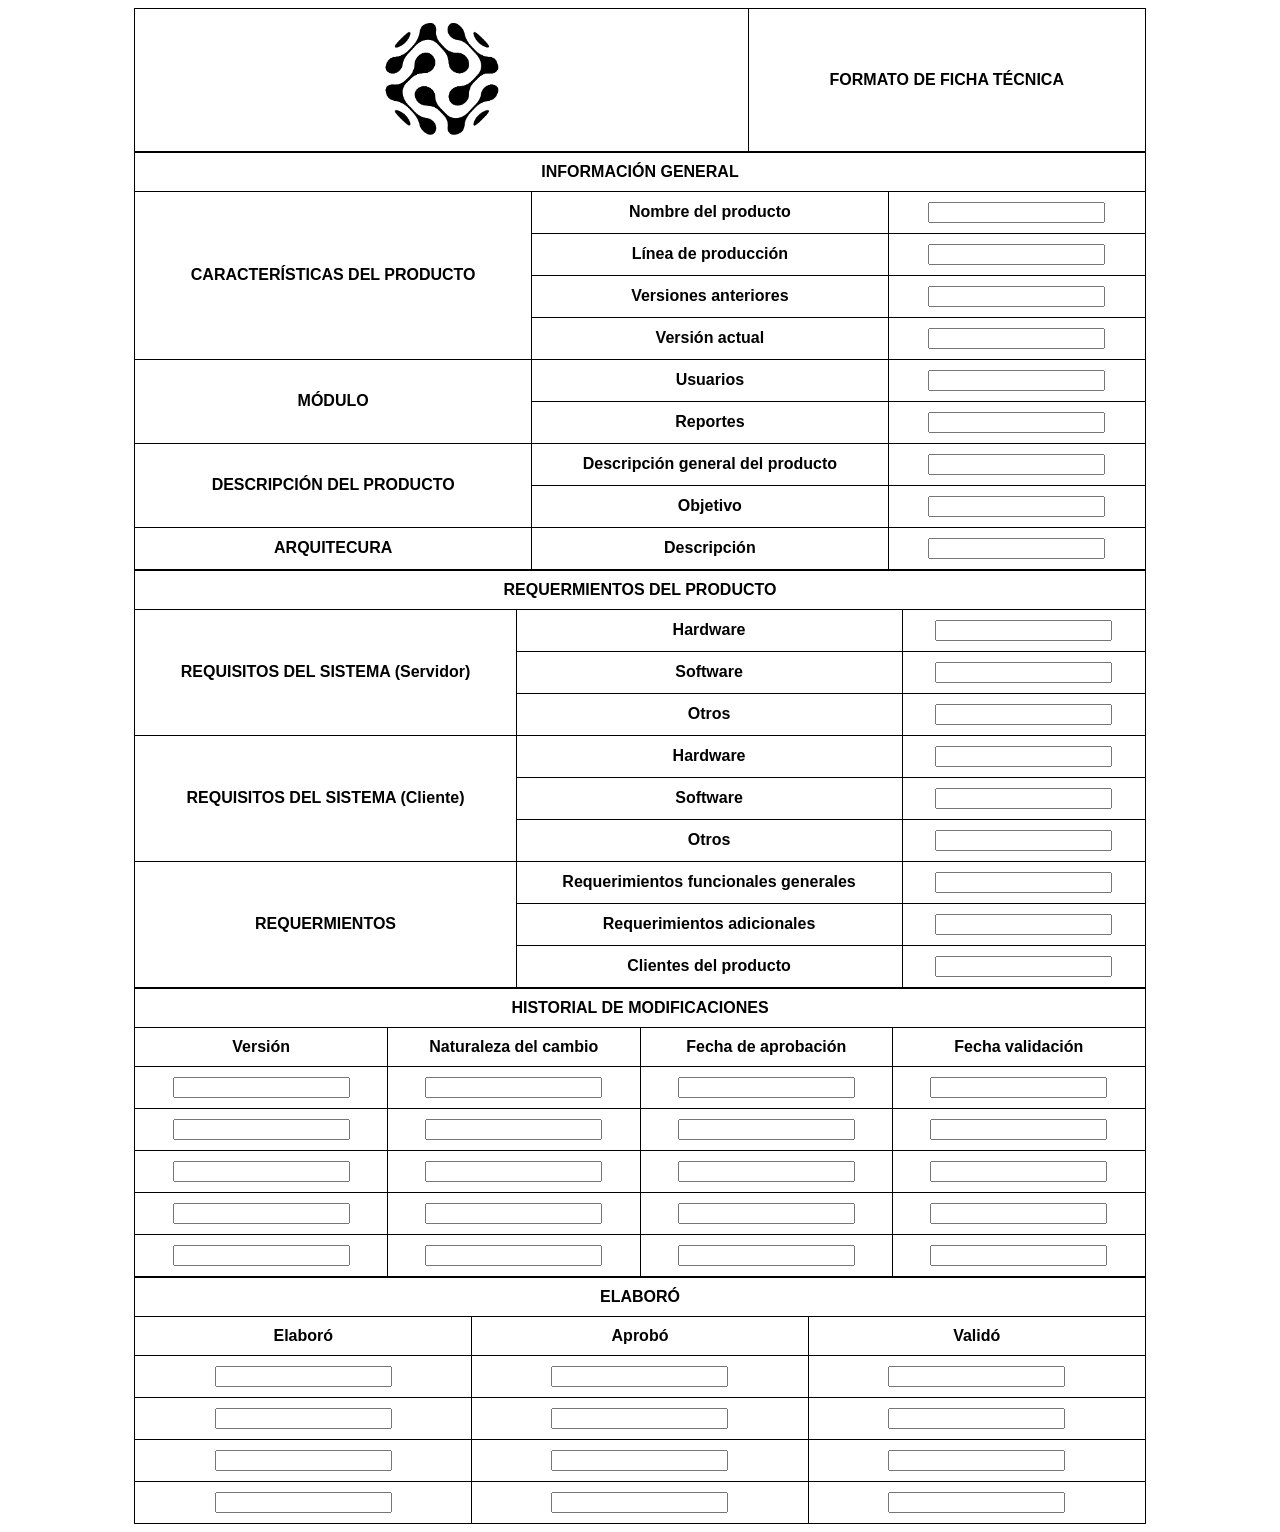
==== index.html @ c0b497c4 "add nombre" ====
<!DOCTYPE html>
<html lang="es">
<head>
    <meta charset="UTF-8">
    <meta http-equiv="X-UA-Compatible" content="IE=edge">
    <meta name="viewport" content="width=device-width, initial-scale=1.0">
    <title>Ficha Técnica</title>
    <script src="js/script.js"></script>
    <link rel="stylesheet" href="css/estilo.css">
</head>
<body>
    <form action="">

   
    <table>
        <tr>
            
            <th><img src="img/Fullnet.png" title="Logotipo de FullNet"></th>
            <th> FORMATO  DE FICHA TÉCNICA</th>
           
        </tr>
    </table>


    <table>
        <tr>
            <th colspan="3">INFORMACIÓN GENERAL</th>
        </tr>
        <tr>
            <th rowspan="4">CARACTERÍSTICAS DEL PRODUCTO</th>
            <th>Nombre del producto</th>
            <th><input type="text"></th>
        </tr>
        <tr>
            <th>Línea de producción</th>
            <th><input type="text"></th>
        </tr>
        <tr>
            <th>Versiones anteriores</th>
            <th><input type="text"></th>
        </tr>
        <tr>
            <th>Versión actual</th>
            <th><input type="text"></th>
        </tr>
        <tr>
            <th rowspan="2">MÓDULO</th>
            <th>Usuarios</th>
            <th><input type="text"></th>
        </tr>
        <tr>
            <th>Reportes</th>
            <th><input type="text"></th>
        </tr>
        <tr>
            <th rowspan="2">DESCRIPCIÓN DEL PRODUCTO</th>
            <th>Descripción general del producto</th>
            <th><input type="text"></th>
        </tr>
        <tr>
             <th>Objetivo</th>
            <th><input type="text"></th>
        </tr>
        <tr>
            <th>ARQUITECURA</th>
            <th>Descripción</th>
            <th><input type="text"></th>
        </tr>
    </table>


    <table>
        <tr>
            <th colspan="3">REQUERMIENTOS DEL PRODUCTO</th>
        </tr>
        <tr>
            <th rowspan="3">REQUISITOS DEL SISTEMA (Servidor)</th>
            <th>Hardware</th>
            <th><input type="text"></th>
        </tr>
        <tr>
            <th>Software</th>
            <th><input type="text"></th>
        </tr>
        <tr>
            <th>Otros</th>
            <th><input type="text"></th>
        </tr>
        <tr>
            <th rowspan="3">REQUISITOS DEL SISTEMA (Cliente)</th>
            <th>Hardware</th>
            <th><input type="text"></th>
        </tr>
        <tr>
            <th>Software</th>
            <th><input type="text"></th>
        </tr>
        <tr>
            <th>Otros</th>
            <th><input type="text"></th>
        </tr>

        <tr>
            <th rowspan="3">REQUERMIENTOS</th>  
            <th>Requerimientos funcionales generales</th>
            <th><input type="text"></th>
        </tr>
        <tr>
            <th>Requerimientos adicionales</th>
            <th><input type="text"></th>
        </tr>
        <tr>
            <th>Clientes del producto</th>
            <th><input type="text"></th>
        </tr>
    </table>


    <table>
        <tr>
            <th colspan="4">HISTORIAL DE MODIFICACIONES</th>
        </tr>
        <tr>
            <th>Versión</th>
            <th>Naturaleza del cambio</th>
            <th>Fecha de aprobación</th>
            <th>Fecha validación</th>
        </tr>
        <tr>
            <th><input type="text"></th>
            <th><input type="text"></th>
            <th><input type="text"></th>
            <th><input type="text"></th>
        </tr>
        <tr>
            <th><input type="text"></th>
            <th><input type="text"></th>
            <th><input type="text"></th>
            <th><input type="text"></th>
        </tr>
        <tr>
            <th><input type="text"></th>
            <th><input type="text"></th>
            <th><input type="text"></th>
            <th><input type="text"></th>
        </tr>
        <tr>
            <th><input type="text"></th>
            <th><input type="text"></th>
            <th><input type="text"></th>
            <th><input type="text"></th>
        </tr>
        <tr>
            <th><input type="text"></th>
            <th><input type="text"></th>
            <th><input type="text"></th>
            <th><input type="text"></th>
        </tr>
    </table>


    <table>
        <tr>
            <th colspan="3">ELABORÓ</th>
        </tr>
        <tr>
            <th>Elaboró</th>
            <th>Aprobó</th>
            <th>Validó</th>
        </tr>
        <tr>
            <th><input type="text"></th>
            <th><input type="text"></th>
            <th><input type="text"></th>
        </tr>
        <tr>
            <th><input type="text"></th>
            <th><input type="text"></th>
            <th><input type="text"></th>
        </tr>
        <tr>
            <th><input type="text"></th>
            <th><input type="text"></th>
            <th><input type="text"></th>
        </tr>
        <tr>
            <th><input type="text"></th>
            <th><input type="text"></th>
            <th><input type="text"></th>
        </tr>
    </table>
</body>
</html>
---- css/estilo.css ----
table,th,tr,td{
    border: 1px solid #000000;
    min-width: 80%;
    margin: auto;
    font-size: 1em;
    text-align: center;
    border-collapse: collapse;
}
img{
    width: 20%;
}
th,td{
    padding: 10px;
    }
th{
    font-family: Arial, Helvetica, sans-serif;
}
body{
    background-color: rgb(255, 255, 255);
}
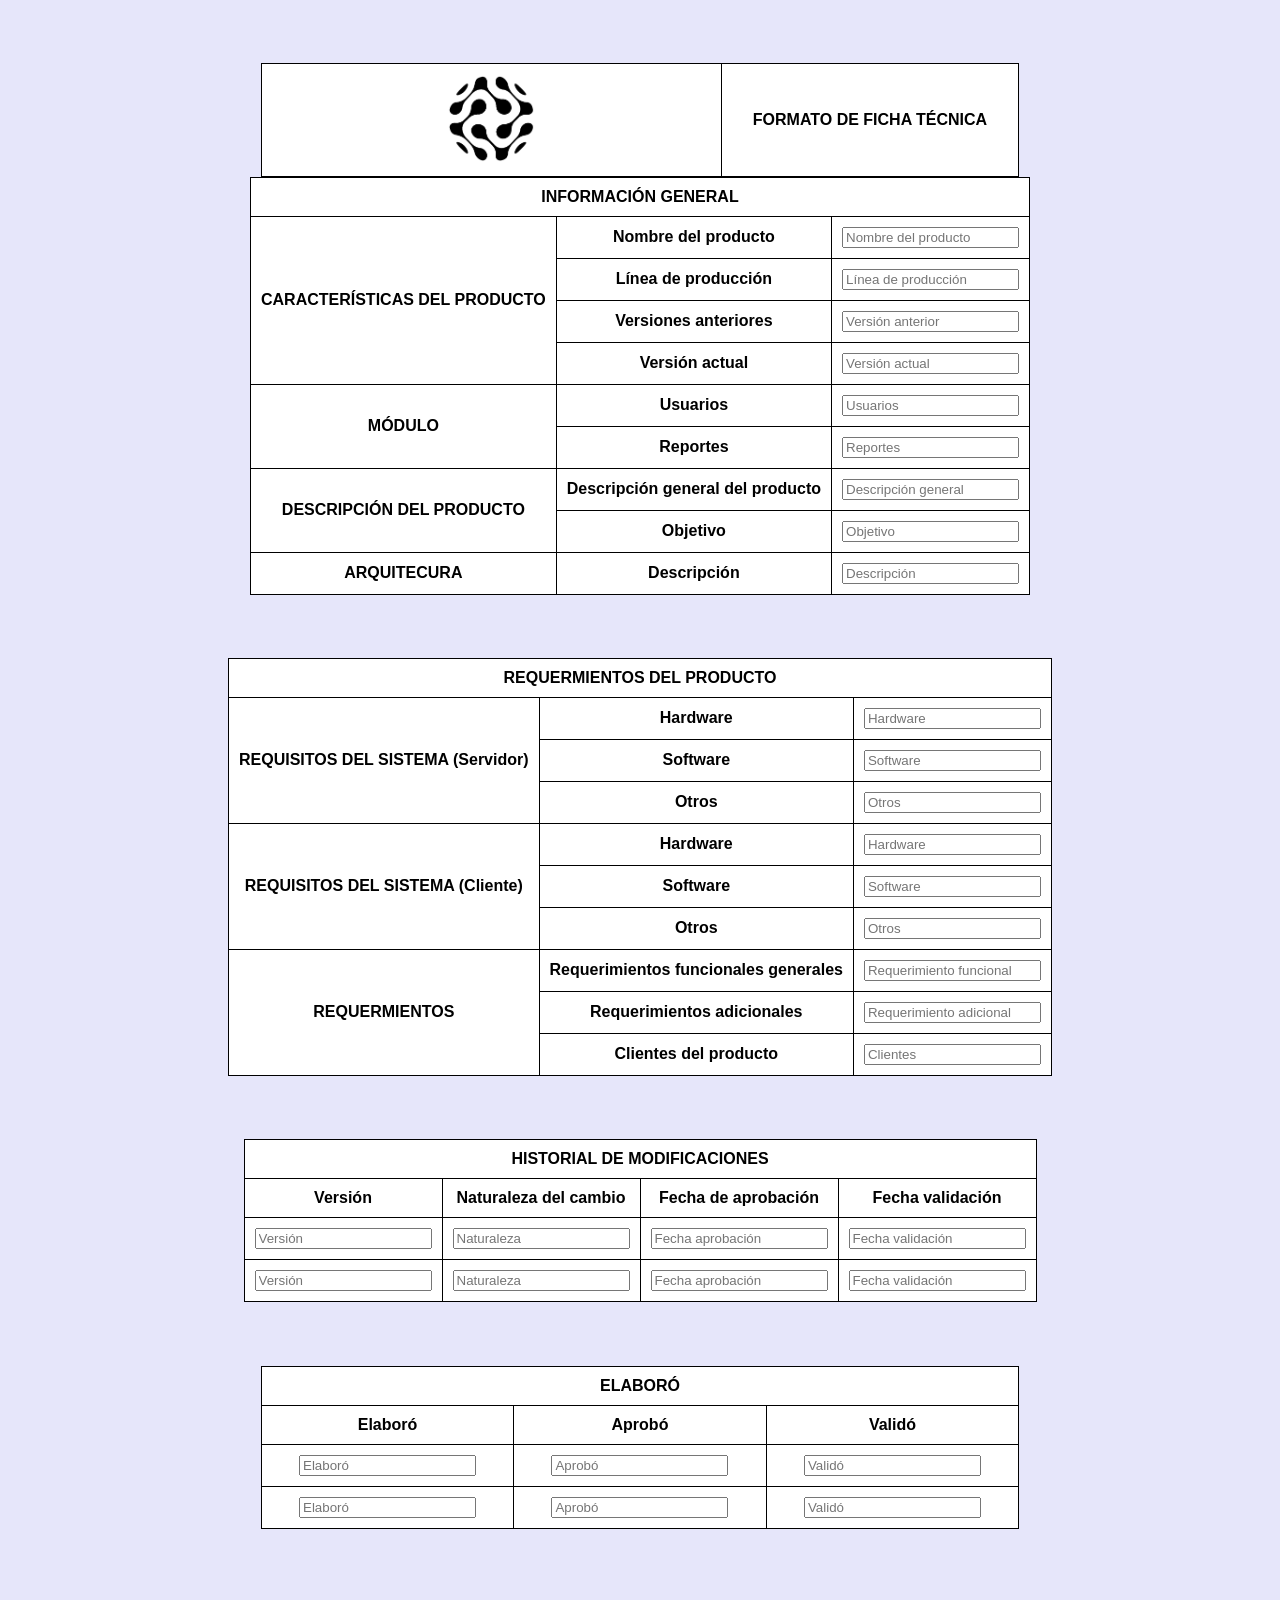
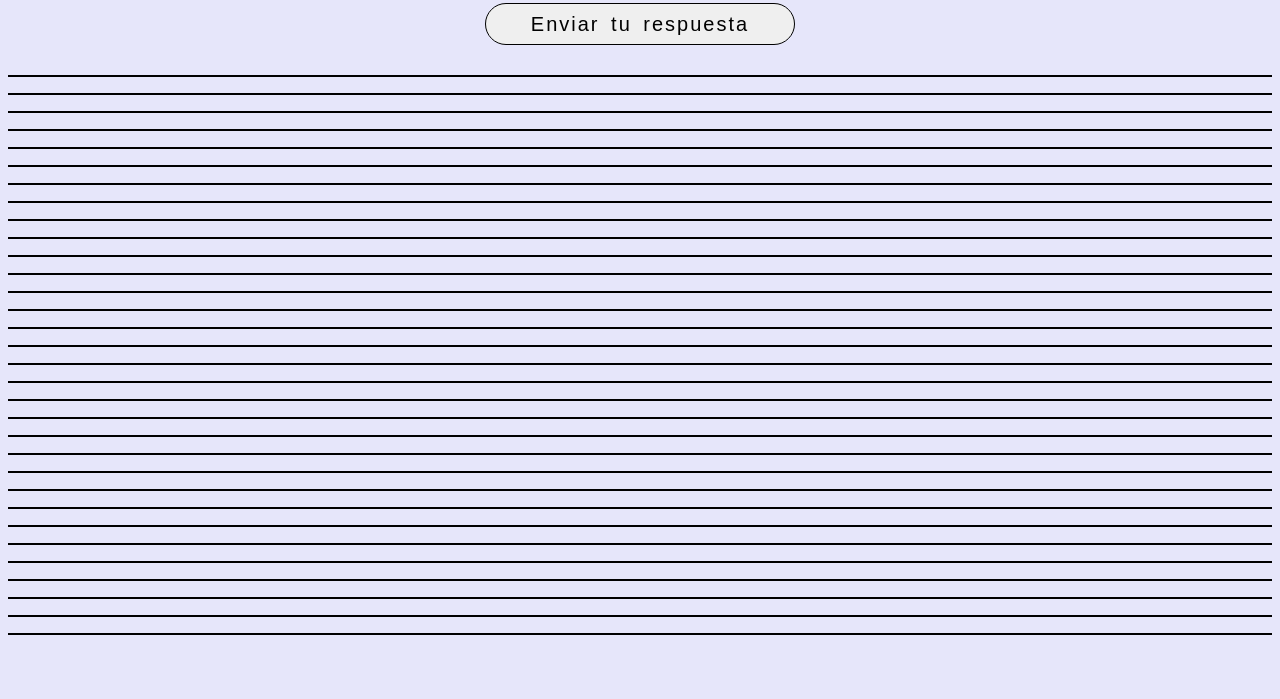
==== commit 3ce3bc9e: "ficha" ====
--- a/index.html
+++ b/index.html
@@ -9,7 +9,8 @@
     <link rel="stylesheet" href="css/estilo.css">
 </head>
 <body>
-    <form action="">
+<h3>ㅤ</h3>
+
 
    
     <table>
@@ -28,47 +29,47 @@
         </tr>
         <tr>
             <th rowspan="4">CARACTERÍSTICAS DEL PRODUCTO</th>
-            <th>Nombre del producto</th>
-            <th><input type="text"></th>
+            <th>Nombre del producto </th>
+            <th><input type="text" id="nombre" placeholder="Nombre del producto"></th>
         </tr>
         <tr>
             <th>Línea de producción</th>
-            <th><input type="text"></th>
+            <th><input type="text" id="produccion" placeholder="Línea de producción"></th>
         </tr>
         <tr>
             <th>Versiones anteriores</th>
-            <th><input type="text"></th>
+            <th><input type="text" id="anterior" placeholder="Versión anterior"></th>
         </tr>
         <tr>
             <th>Versión actual</th>
-            <th><input type="text"></th>
+            <th><input type="text" id="actual" placeholder="Versión actual"></th>
         </tr>
         <tr>
             <th rowspan="2">MÓDULO</th>
             <th>Usuarios</th>
-            <th><input type="text"></th>
+            <th><input type="text" id="usuarios" placeholder="Usuarios"></th>
         </tr>
         <tr>
             <th>Reportes</th>
-            <th><input type="text"></th>
+            <th><input type="text" id="reportes" placeholder="Reportes"></th>
         </tr>
         <tr>
             <th rowspan="2">DESCRIPCIÓN DEL PRODUCTO</th>
             <th>Descripción general del producto</th>
-            <th><input type="text"></th>
+            <th><input type="text" id="general" placeholder="Descripción general"></th>
         </tr>
         <tr>
              <th>Objetivo</th>
-            <th><input type="text"></th>
+            <th><input type="text" id="objetivos" placeholder="Objetivo"></th>
         </tr>
         <tr>
             <th>ARQUITECURA</th>
             <th>Descripción</th>
-            <th><input type="text"></th>
-        </tr>
-    </table>
-
-
+            <th><input type="text" id="descripcion" placeholder="Descripción"></th>
+        </tr>
+    </table>
+
+<h3>ㅤ</h3>
     <table>
         <tr>
             <th colspan="3">REQUERMIENTOS DEL PRODUCTO</th>
@@ -76,45 +77,45 @@
         <tr>
             <th rowspan="3">REQUISITOS DEL SISTEMA (Servidor)</th>
             <th>Hardware</th>
-            <th><input type="text"></th>
+            <th><input type="text" id="hardware" placeholder="Hardware"></th>
         </tr>
         <tr>
             <th>Software</th>
-            <th><input type="text"></th>
+            <th><input type="text" id="software" placeholder="Software"></th>
         </tr>
         <tr>
             <th>Otros</th>
-            <th><input type="text"></th>
+            <th><input type="text" id="otros" placeholder="Otros"></th>
         </tr>
         <tr>
             <th rowspan="3">REQUISITOS DEL SISTEMA (Cliente)</th>
             <th>Hardware</th>
-            <th><input type="text"></th>
+            <th><input type="text" id="hardware2" placeholder="Hardware"></th>
         </tr>
         <tr>
             <th>Software</th>
-            <th><input type="text"></th>
+            <th><input type="text" id="software2" placeholder="Software"></th>
         </tr>
         <tr>
             <th>Otros</th>
-            <th><input type="text"></th>
+            <th><input type="text" id="otros2" placeholder="Otros"></th>
         </tr>
 
         <tr>
             <th rowspan="3">REQUERMIENTOS</th>  
             <th>Requerimientos funcionales generales</th>
-            <th><input type="text"></th>
+            <th><input type="text" id="funcional" placeholder="Requerimiento funcional"></th>
         </tr>
         <tr>
             <th>Requerimientos adicionales</th>
-            <th><input type="text"></th>
+            <th><input type="text" id="adicional" placeholder="Requerimiento adicional"></th>
         </tr>
         <tr>
             <th>Clientes del producto</th>
-            <th><input type="text"></th>
-        </tr>
-    </table>
-
+            <th><input type="text" id="clientes" placeholder="Clientes"></th>
+        </tr>
+    </table>
+<h3>ㅤ</h3>
 
     <table>
         <tr>
@@ -126,38 +127,21 @@
             <th>Fecha de aprobación</th>
             <th>Fecha validación</th>
         </tr>
-        <tr>
-            <th><input type="text"></th>
-            <th><input type="text"></th>
-            <th><input type="text"></th>
-            <th><input type="text"></th>
-        </tr>
-        <tr>
-            <th><input type="text"></th>
-            <th><input type="text"></th>
-            <th><input type="text"></th>
-            <th><input type="text"></th>
-        </tr>
-        <tr>
-            <th><input type="text"></th>
-            <th><input type="text"></th>
-            <th><input type="text"></th>
-            <th><input type="text"></th>
-        </tr>
-        <tr>
-            <th><input type="text"></th>
-            <th><input type="text"></th>
-            <th><input type="text"></th>
-            <th><input type="text"></th>
-        </tr>
-        <tr>
-            <th><input type="text"></th>
-            <th><input type="text"></th>
-            <th><input type="text"></th>
-            <th><input type="text"></th>
-        </tr>
-    </table>
-
+        
+        <tr>
+            <th><input type="text" id="uno"    placeholder="Versión"></th>
+            <th><input type="text" id="dos"    placeholder="Naturaleza"></th>
+            <th><input type="text" id="tres"   placeholder="Fecha aprobación"></th>
+            <th><input type="text" id="cuatro" placeholder="Fecha validación"></th>
+        </tr>
+        <tr>
+            <th><input type="text" id="cinco" placeholder="Versión"></th>
+            <th><input type="text" id="seis"  placeholder="Naturaleza"></th>
+            <th><input type="text" id="siete" placeholder="Fecha aprobación"></th>
+            <th><input type="text" id="ocho"  placeholder="Fecha validación"></th>
+        </tr>
+    </table>
+<h3>ㅤ</h3>
 
     <table>
         <tr>
@@ -168,26 +152,54 @@
             <th>Aprobó</th>
             <th>Validó</th>
         </tr>
-        <tr>
-            <th><input type="text"></th>
-            <th><input type="text"></th>
-            <th><input type="text"></th>
-        </tr>
-        <tr>
-            <th><input type="text"></th>
-            <th><input type="text"></th>
-            <th><input type="text"></th>
-        </tr>
-        <tr>
-            <th><input type="text"></th>
-            <th><input type="text"></th>
-            <th><input type="text"></th>
-        </tr>
-        <tr>
-            <th><input type="text"></th>
-            <th><input type="text"></th>
-            <th><input type="text"></th>
-        </tr>
-    </table>
+        
+        <tr>
+            <th><input type="text" id="aaa" placeholder="Elaboró"></th>
+            <th><input type="text" id="bbb" placeholder="Aprobó"></th>
+            <th><input type="text" id="ccc" placeholder="Validó"></th>
+        </tr>
+        <tr>
+            <th><input type="text" id="ddd" placeholder="Elaboró"></th>
+            <th><input type="text" id="eee" placeholder="Aprobó"></th>
+            <th><input type="text" id="fff" placeholder="Validó"></th>
+        </tr> 
+    </table>
+    <h3>ㅤ</h3>
+    <h2><button onclick="comprobar()">Enviar tu respuesta</button></h2>
+
+    
+    <p id="respuesta1"></p>
+    <p id="respuesta2"></p>
+    <p id="respuesta3"></p>
+    <p id="respuesta4"></p>
+    <p id="respuesta5"></p>
+    <p id="respuesta6"></p>
+    <p id="respuesta7"></p>
+    <p id="respuesta8"></p>
+    <p id="respuesta9"></p>
+    <p id="respuesta10"></p>
+    <p id="respuesta11"></p>
+    <p id="respuesta12"></p>
+    <p id="respuesta13"></p>
+    <p id="respuesta14"></p>
+    <p id="respuesta15"></p>
+    <p id="respuesta16"></p>
+    <p id="respuesta17"></p>
+    <p id="respuesta18"></p>
+    <p id="respuesta19"></p>
+    <p id="respuesta20"></p>
+    <p id="respuesta21"></p>
+    <p id="respuesta22"></p>
+    <p id="respuesta23"></p>
+    <p id="respuesta24"></p>
+    <p id="respuesta25"></p>
+    <p id="respuesta26"></p>
+    <p id="respuesta27"></p>
+    <p id="respuesta28"></p>
+    <p id="respuesta29"></p>
+    <p id="respuesta30"></p>
+    <p id="respuesta31"></p>
+    <p id="respuesta32"></p>
+    <h3>ㅤ</h3>
 </body>
 </html>
--- a/css/estilo.css
+++ b/css/estilo.css
@@ -1,10 +1,11 @@
 table,th,tr,td{
     border: 1px solid #000000;
-    min-width: 80%;
+    min-width: 60%;
     margin: auto;
     font-size: 1em;
     text-align: center;
     border-collapse: collapse;
+    background-color: rgb(255, 255, 255);
 }
 img{
     width: 20%;
@@ -16,5 +17,30 @@
     font-family: Arial, Helvetica, sans-serif;
 }
 body{
+    background-color: lavender;
+}
+
+button:active{
+    background: rgb(7, 213, 7);
+}
+button:hover{
     background-color: rgb(255, 255, 255);
 }
+
+button{
+    border-radius: 100px;
+    border: 1px solid rgb(0, 0, 0);
+    font-size: 20px;
+   
+    padding: 0px 45px;
+    margin: 10px;
+    letter-spacing: .1em;
+    word-spacing: .2em;
+    line-height: 2em;
+}
+h2{
+    text-align: center;
+}
+p{
+    border: 1px solid rgb(0, 0, 0);
+}
